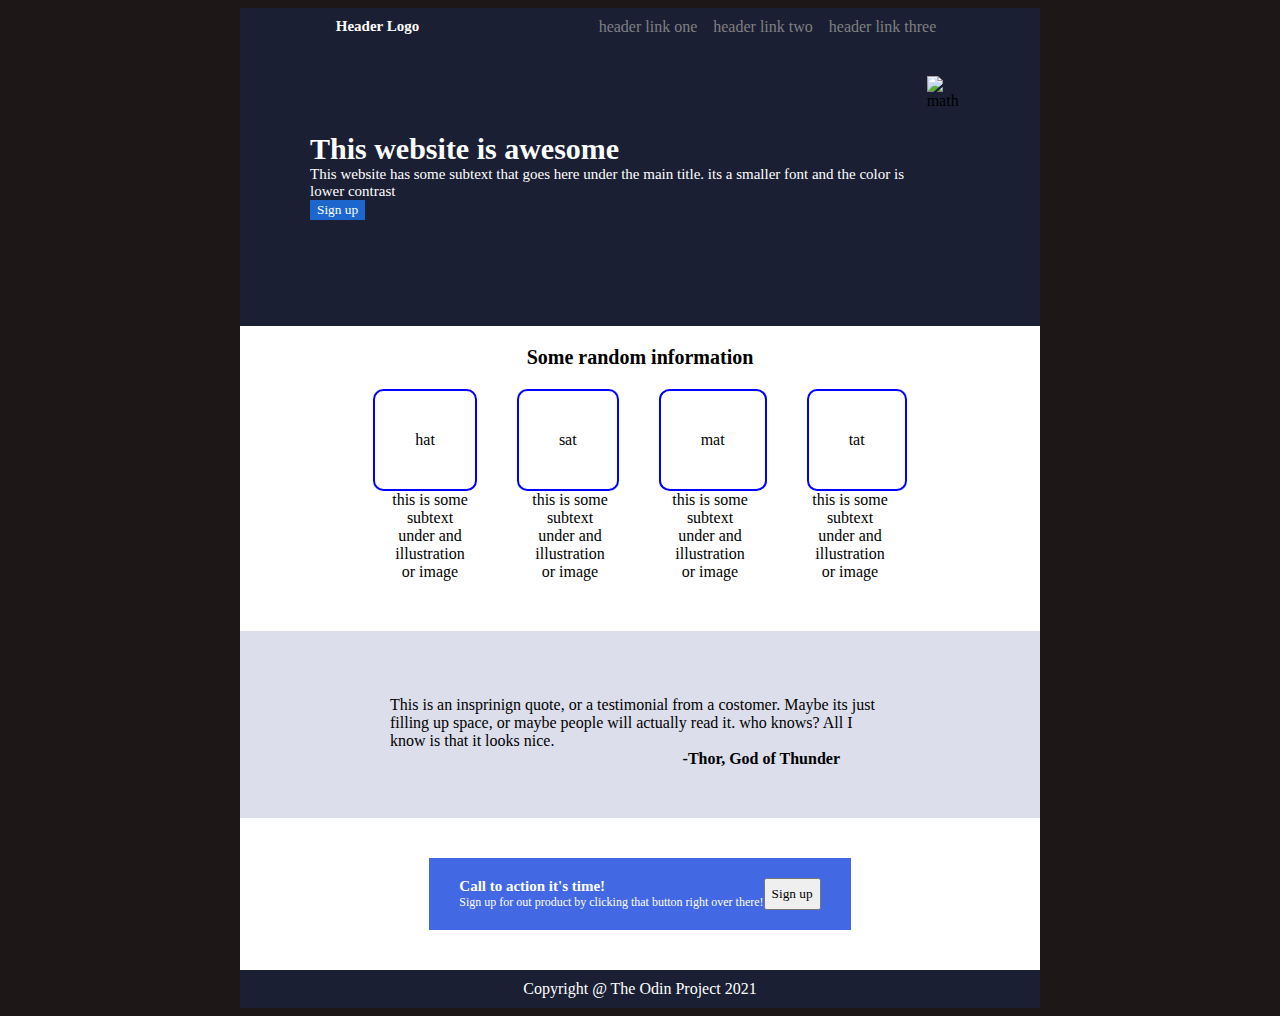
==== index.html @ 581fd8e1 "final draft of the first page" ====
<!DOCTYPE html>
<html lang="en">
    <head>
        <meta charset="UTF-8">
        <link rel="stylesheet" href="./united.css">
        <title>Gutten tag</title>
    </head>
    <body class="main">
    <div style="max-width:800px">
        <div style="background-color:rgb(27, 31, 52); padding: 10px;">
        <div style="display:flex;justify-content: space-around;">
            <div class="white"><strong>Header Logo</strong></div>
            <div class="gray" style="display:flex; justify-content: space-around">
                <div><a href="url" class="firsth">header link one</a></div>
                <div><a href="url" class="firsth">header link two</a></div>
                <div><a href="url" class="firsth">header link three</a></div>
            </div>
        </div>
        <div style="display:flex; justify-content: center; align-items: center; padding: 40px 60px 40px 60px;">
            <div class="ados">
                <div id="loco"><strong>This website is awesome</strong></div>
                <div class="white">This website has some subtext that goes here under the main title. its a smaller font and the color is lower contrast</div>
                <button class="buttons">Sign up</button>
            </div>
            <img src="./zmath.jpeg" alt="math" class="picture">
        </div>
        </div>
        <div>
            <div class="mrwhite" style="text-align: center; padding: 20px; font-size: 20px;"><strong>Some random information</strong></div>
            <div style="display: flex;justify-content:center;" class="mrwhite">
                <div class="p2-s box">hat</div>
                <div class="p2-s box">sat</div>
                <div class="p2-s box">mat</div>
                <div class="p2-s box">tat</div>
            </div>
            <div id="txunder" class="mrwhite">
                <div class="txunder">this is some subtext under and illustration or image</div>
                <div class="txunder">this is some subtext under and illustration or image</div>
                <div class="txunder">this is some subtext under and illustration or image</div>
                <div class="txunder">this is some subtext under and illustration or image</div>
            </div>
        </div>
        <div id="third">
            <div id="ndthird">
            <div style="padding: 65px 30px 0px 30px;max-width: 500px;">This is an insprinign quote, or a testimonial from a costomer. Maybe its just filling up space, or maybe people will actually read it. who knows? All I know is that it looks nice.</div>
            <div style="text-align: right; padding: 0px 80px 50px 0px;"><strong>-Thor, God of Thunder</strong></div>
            </div>
        </div>
        <div class="mrwhite" id="fix">
            <div style="display: flex; background-color:rgb(67,104,227 ); justify-content: center; padding: 20px 30px 20px 30px; margin: 40px 0px 40px 0px;">
                <div class="last">
                    <div class="white"><strong>Call to action it's time!</strong></div>
                    <div style="color: white; font-size: 12px;">Sign up for out product by clicking that button right over there!</div>
                </div>
                <button>Sign up</button>
            </div>
        </div>
        <div style="background-color: rgb(27, 31, 52); text-align:center; padding:10px; color:white;">Copyright @ The Odin Project 2021</div>
    </div>
    </body>
</html>
---- united.css ----
.firsth{color:gray; text-decoration: none;margin: 0px 8px 0px 8px;}
*{font-family:Roboto;
}
@font-face{
    font-family:Roboto;
    src: url(Roboto/Roboto-Medium.ttf);
    font-style: normal;
    font-weight: 100;
}
.picture{height: 200px;}
.box{border: 2px blue solid; border-radius: 10%; padding: 40px; margin: 0px 20px 0px 20px;}
#txunder{display: flex; justify-content: center;}
.white{color:white; font-size: 15px;}
.gray{color:gray}
.header{color:white;}
.buttons{background-color: rgb(28, 102, 206);color:white; border: 1px rgb(28, 102, 206) solid;}
.ados{align-items:center;}
#loco{color: white; font-size: 30px;}
.txunder{margin: 0px 30px 50px 30px ; max-width: 80px; text-align: center;}
#third{background-color: rgb(220, 222, 235); display: flex;justify-content: center;}
.main{display:flex; justify-content: center; background-color: rgb(29, 23, 23);}
.mrwhite{background-color:white;}
.last{background-color: rgb(67, 104, 227);}
#fix{display: flex; justify-content: center;}
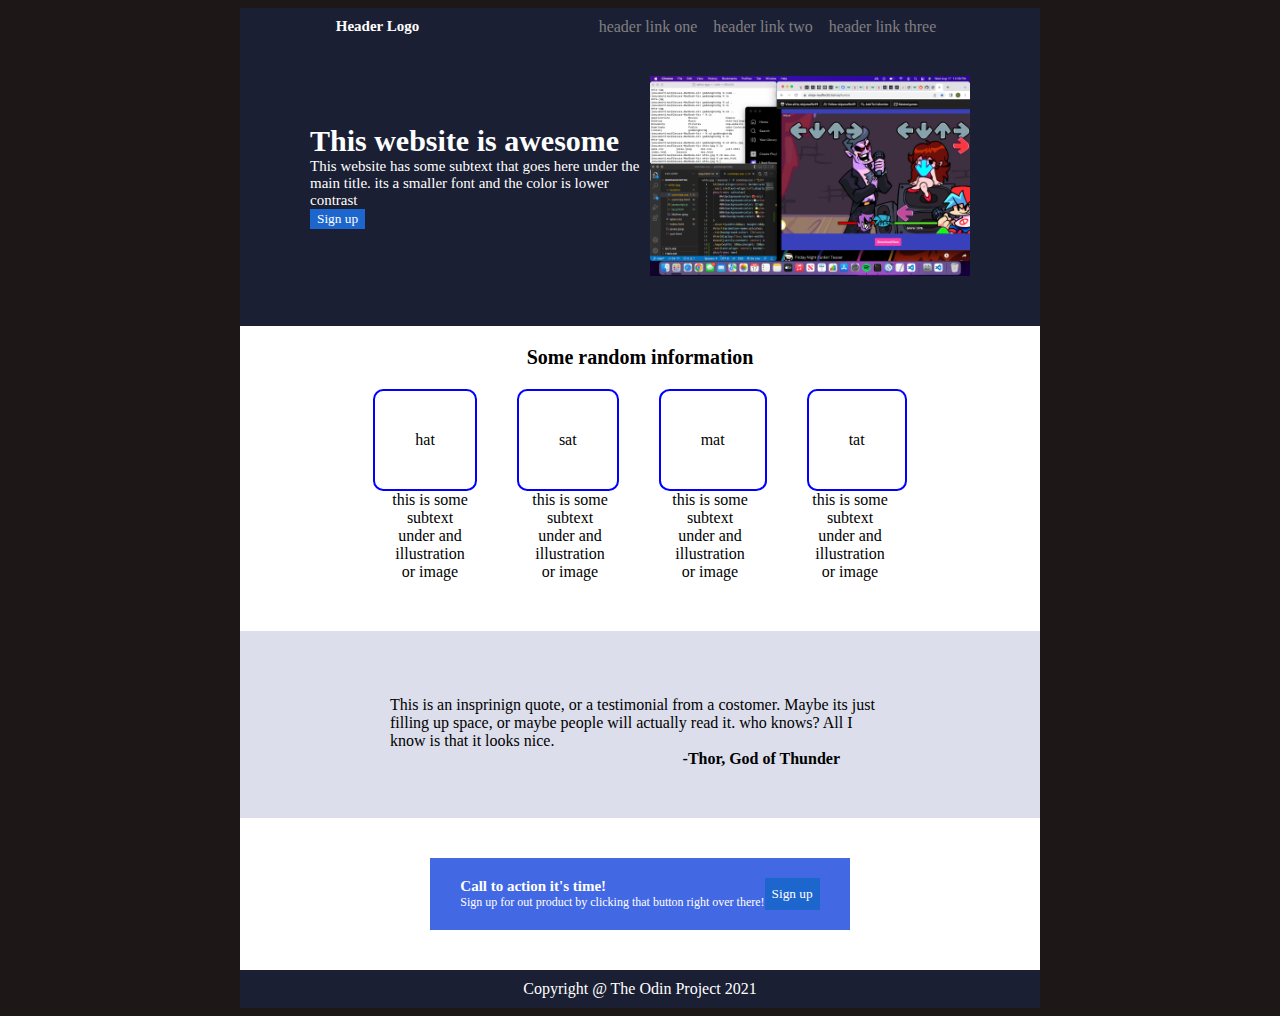
==== commit aa31d1b1: "added new picture to index.html" ====
--- a/index.html
+++ b/index.html
@@ -22,7 +22,7 @@
                 <div class="white">This website has some subtext that goes here under the main title. its a smaller font and the color is lower contrast</div>
                 <button class="buttons">Sign up</button>
             </div>
-            <img src="./zmath.jpeg" alt="math" class="picture">
+            <img src="./zzcool.png" alt="math" class="picture">
         </div>
         </div>
         <div>
@@ -52,7 +52,7 @@
                     <div class="white"><strong>Call to action it's time!</strong></div>
                     <div style="color: white; font-size: 12px;">Sign up for out product by clicking that button right over there!</div>
                 </div>
-                <button>Sign up</button>
+                <button class="buttons">Sign up</button>
             </div>
         </div>
         <div style="background-color: rgb(27, 31, 52); text-align:center; padding:10px; color:white;">Copyright @ The Odin Project 2021</div>
